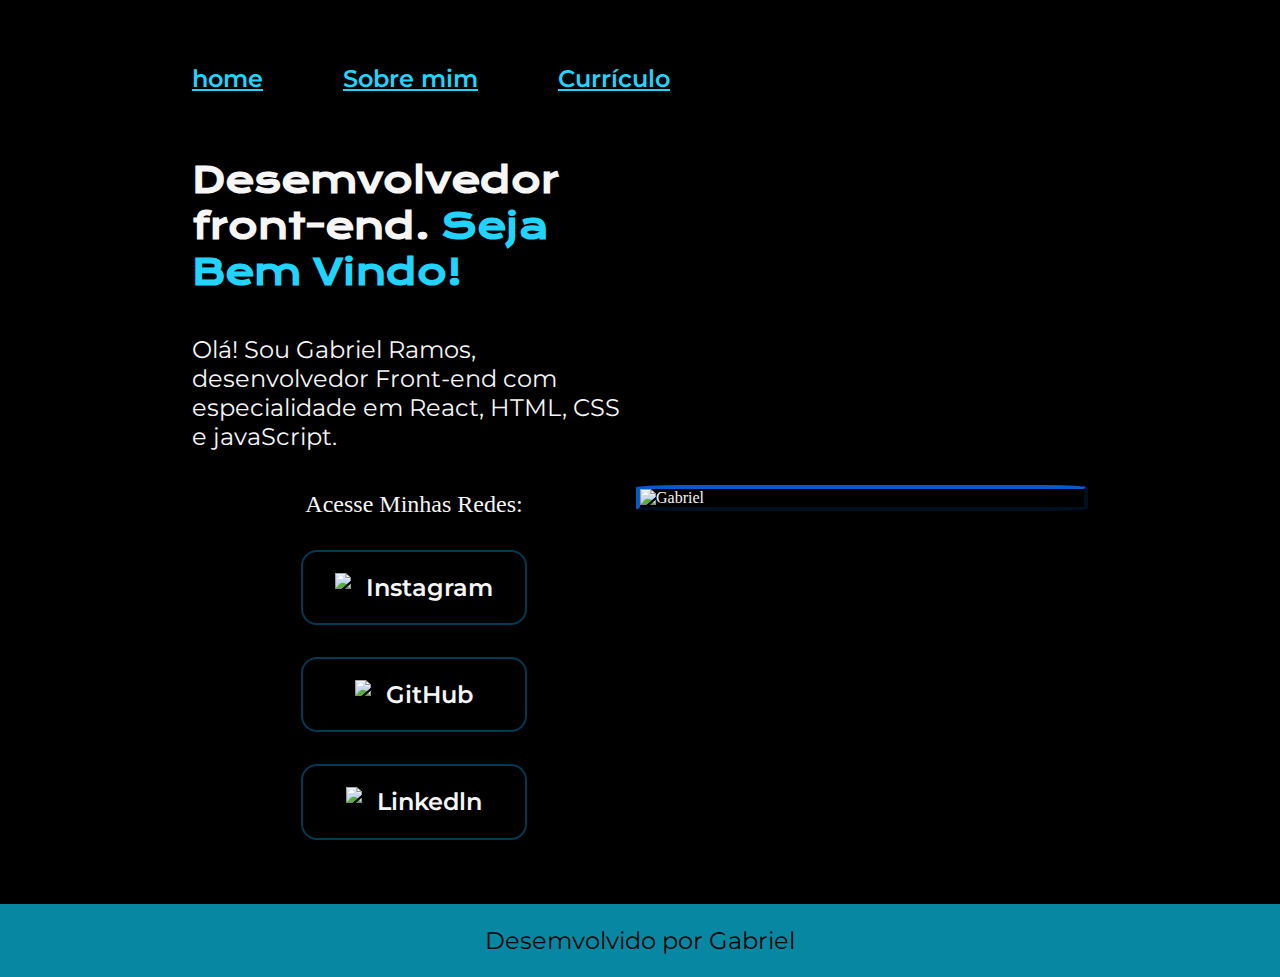
==== index.html @ e85bc476 "Add files via upload" ====
<!DOCTYPE html>
<html lang="pt-br">

<head>
    <meta charset="UTF-8">
    <meta http-equiv="X-UA-Compatible" content="IE=edge">
    <meta name="viewport" content="width=device-width, initial-scale=1.0">
    <title> htpps://inicio.com/gabriel"</title>
    <link rel="stylesheet" href="./style.css">
    
</head>

<body>
    <header class ="caixa">
        <nav class = "menu">
            
               <a class="menu__l" href="./index.html">home</a></li>
               <a  class = "menu__l" href="./Sobre_mim.html">Sobre mim</a></li>
               <a  class = "menu__l" href="./curriculo.html">Currículo</a></li> 

        </nav>
    </header>
    <main class="apresentacao">
        <section class="apresentacao__conteudo">
            <h1 class="apresentacao__conteudo__titulo">Desemvolvedor front-end.<strong 
            class="titulo-destaque">  Seja Bem Vindo!
            </strong></h1>
            <p class="apresentacao__conteudo__texto">Olá! Sou Gabriel Ramos, desenvolvedor
            Front-end com especialidade em React, HTML,
            CSS e javaScript.</p>
            <div class="apresentacao__links">
                <h2 class="apresentacao__subititulo">Acesse Minhas Redes:</h2>
                <a class="apresentacao__links__link" href="https://instagram.com/biel_1528">
                    <img src="./asset/instagram.png">
                    Instagram
                </a>
                <a class="apresentacao__links__link" href="https://github.com/Gabriel12">
                    <img src="./asset/github.png">
                    GitHub
                </a>
                <a class="apresentacao__links__link" href="https://linkedin.com/in/gabriel-ramos-8aa5b2223/">
                    <img src="./asset/linkedin.png">
                    Linkedln
                </a>
            </div>
        </section>
              <img class="imagem__minha" src="./asset/gabr.jpeg" alt="Gabriel">
    </main>
 <footer class=" rodape">
        <p>Desemvolvido por Gabriel</p>
</footer>
</body>

</html>
---- style.css ----
@import url('https://fonts.googleapis.com/css2?family=Krona+One&family=Montserrat:wght@400;600&display=swap');

*{
    margin: 0;
    padding: 0;
}

body{

    box-sizing: border-box;
    background-color: #000000;
    color: #F6F6F6;
}
.caixa{
    padding: 5% 0 0 15%;
}
.menu{
   display:flex;
   gap: 80px;
}
.menu__l{
    font-family: 'Montserrat', sans-serif;
    font-size: 1.5rem;
    font-weight: 600 ;
    color: #22D4FD;
    gap: 30px;
}
.menu__l:hover{
    color: #22D4FD;
    text-decoration: dashed;
}
.titulo-destaque{
    color: #22D4FD;
}

.apresentacao{
    padding: 5% 15%;
    display: flex;
    align-items: center;
    justify-content: space-between;
}
.apresentacao__conteudo{
    width: 50%;
    display: flex;
    flex-direction: column;
    gap: 40px;
}

.apresentacao__conteudo__titulo{
    font-size: 2.25rem;
    font-family: 'Krona One', sans-serif;
}

.apresentacao__conteudo__texto{
    font-size: 1.5rem;
    font-family: 'Montserrat', sans-serif;
}

.apresentacao__links{
    display: flex;
    flex-direction: column;
    justify-content: space-between;
    align-items: center;
    gap: 32px;
}

.apresentacao__links__link{
    display: flex;
    justify-content: center;
    gap: 15px;
    width: 50%;
    text-align: center;
    border-radius: 16px;
    font-size: 1.5rem;
    font-weight: 600;
    padding: 21.1px 0;
    text-decoration: none;
    color: #F6F6F6;
    font-family: 'Montserrat', sans-serif;
    border: 2px solid #023953
}
.imagem__minha{
   border-radius: 10%;
   border: 4px outset #033575;
   width: 50%;
   
}
.apresentacao__subititulo{
    font-family: "krona one, sans-serif";
    font-weight: 400;
    font-size: 1.5rem;
}
.apresentacao__links__link:hover{
    background-color: #685823;
}
.rodape{
    color:#070707;
    background-color: #0887a3;
    padding: 22px;
    text-align: center;
    font-size: 1.5rem;
    font-family: "montserrat",sans-serif;

}
@media (max-width: 1200px) {
    .caixa{
        padding: 7%;
    }
    .menu{
        justify-content:center ;
    }
    .apresentacao{
        flex-direction: column-reverse;
        padding: 5%;
    }
    .apresentacao__conteudo{
        width: auto;
    }
}
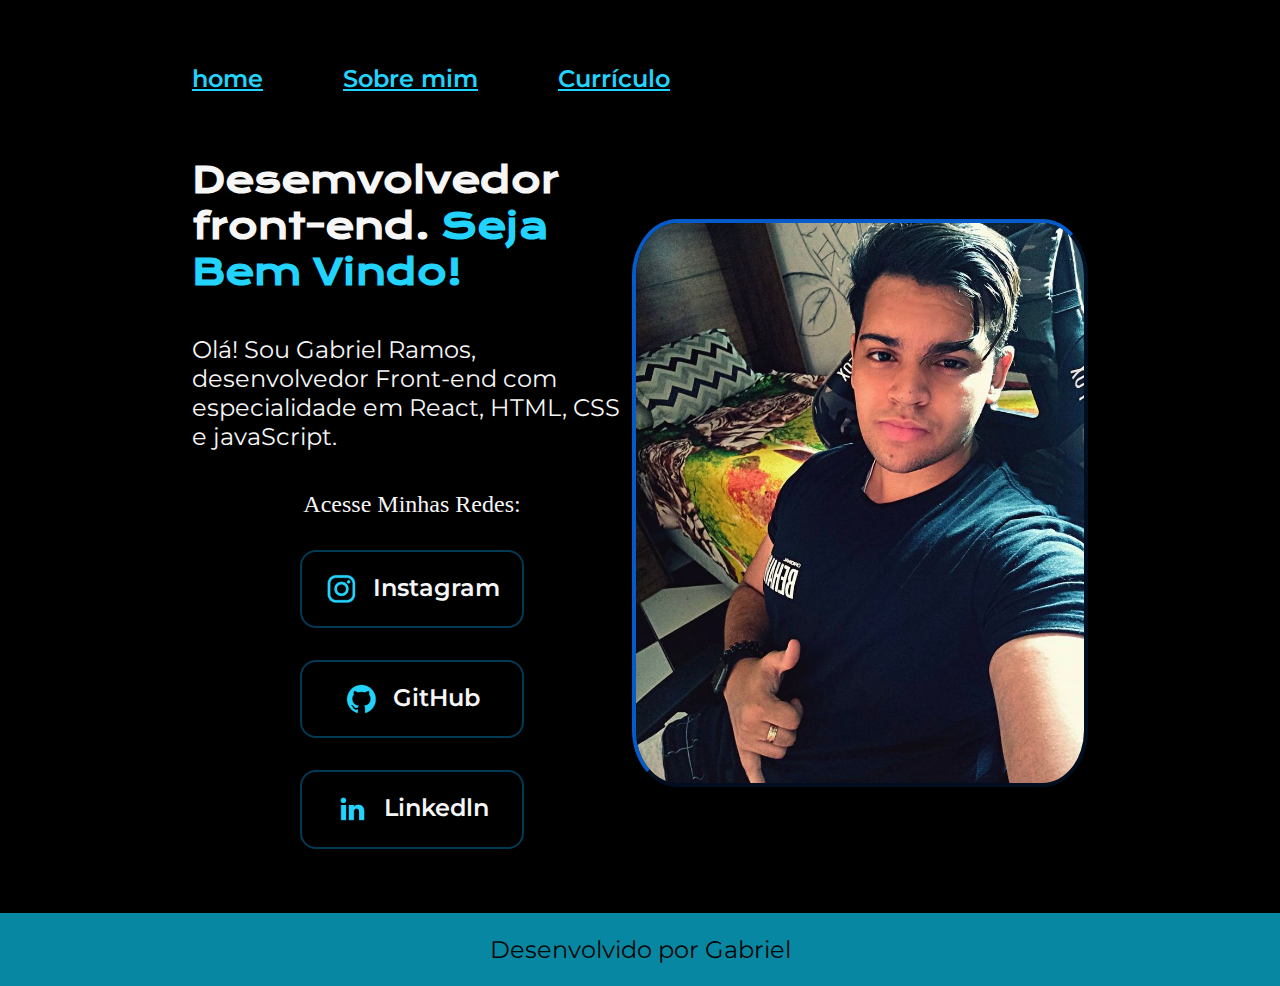
==== commit 0b982d34: "Atualizar o index.html" ====
--- a/index.html
+++ b/index.html
@@ -47,7 +47,7 @@
               <img class="imagem__minha" src="./asset/gabr.jpeg" alt="Gabriel">
     </main>
  <footer class=" rodape">
-        <p>Desemvolvido por Gabriel</p>
+        <p>Desenvolvido por Gabriel</p>
 </footer>
 </body>
 
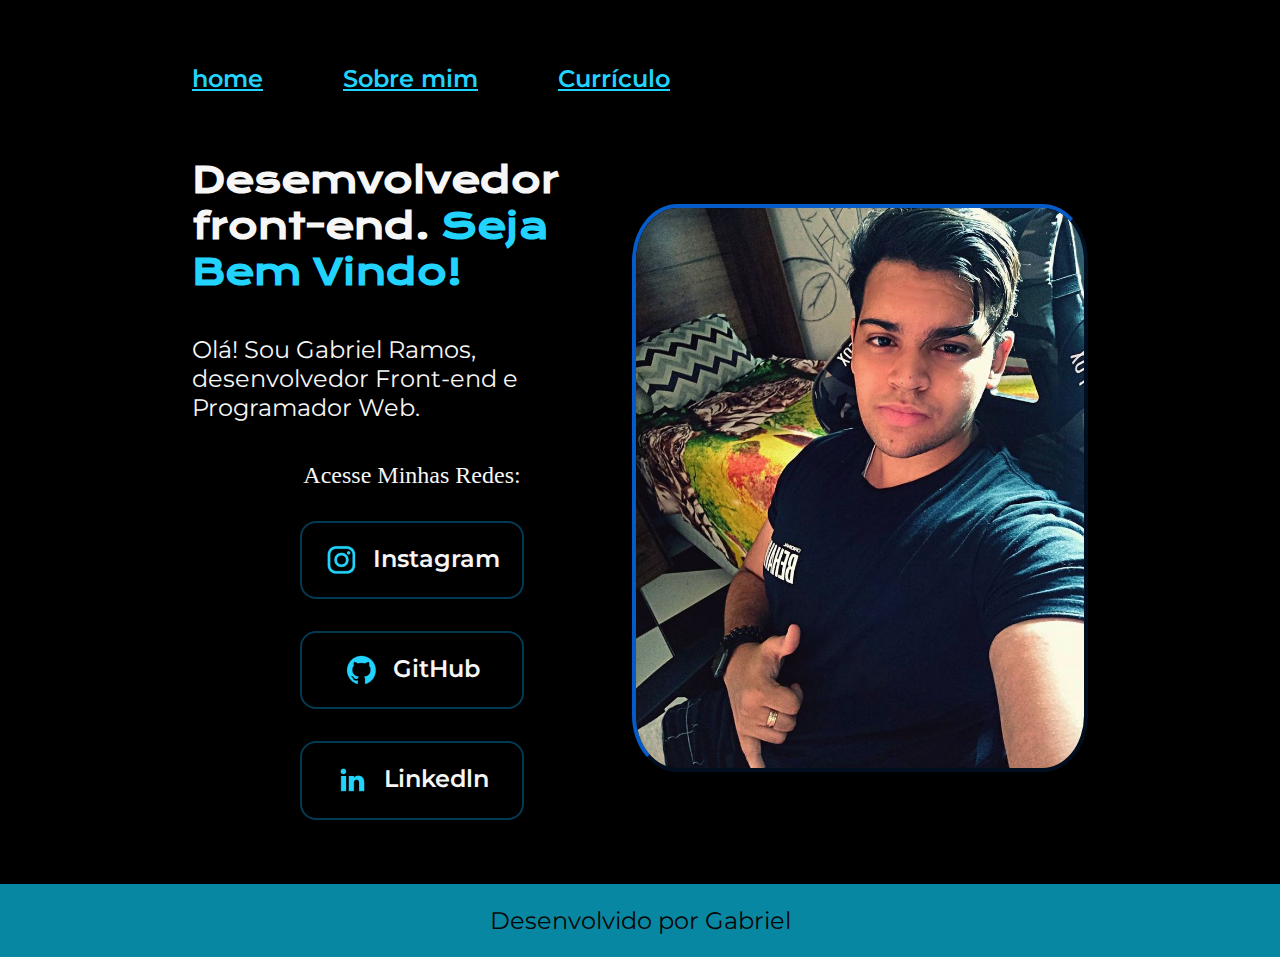
==== commit 18672af2: "Atualizar o index.html" ====
--- a/index.html
+++ b/index.html
@@ -26,8 +26,7 @@
             class="titulo-destaque">  Seja Bem Vindo!
             </strong></h1>
             <p class="apresentacao__conteudo__texto">Olá! Sou Gabriel Ramos, desenvolvedor
-            Front-end com especialidade em React, HTML,
-            CSS e javaScript.</p>
+            Front-end e Programador Web.</p>
             <div class="apresentacao__links">
                 <h2 class="apresentacao__subititulo">Acesse Minhas Redes:</h2>
                 <a class="apresentacao__links__link" href="https://instagram.com/biel_1528">
--- a/style.css
+++ b/style.css
@@ -104,7 +104,7 @@
 }
 @media (max-width: 1200px) {
     .caixa{
-        padding: 7%;
+        padding: 4%;
     }
     .menu{
         justify-content:center ;
